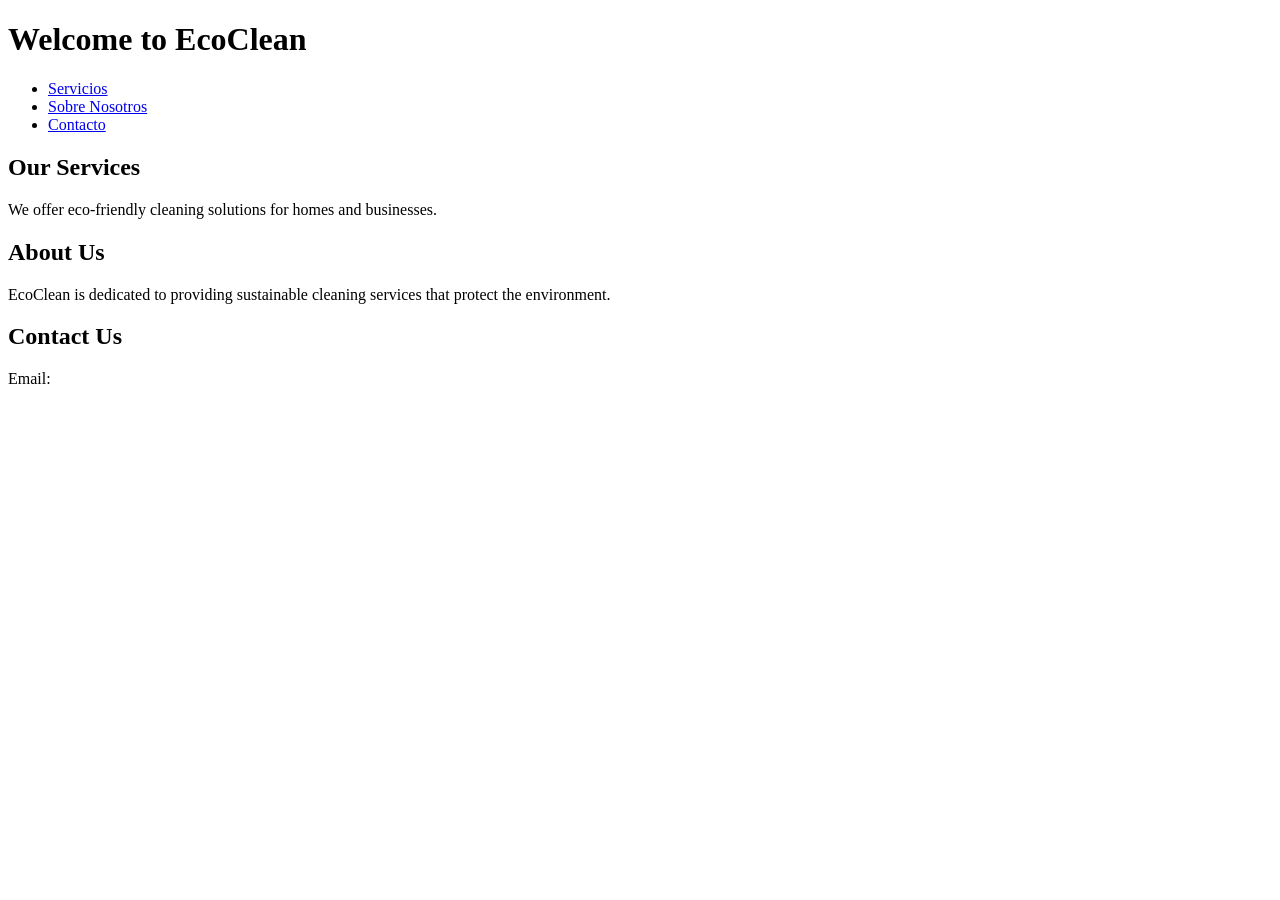
==== index.html @ e9c2642b "Commit inicial con archivos base" ====
<!DOCTYPE html>
<html lang="es">
<head>
    <meta charset="UTF-8">
    <meta name="viewport" content="width=device-width, initial-scale=1.0">
    <title>EcoClean</title>
</head>
<body>

    <header>
        <h1>Welcome to EcoClean</h1>
        <nav>
            <ul>
                <li><a href="#services">Servicios</a></li>
                <li><a href="#about">Sobre Nosotros</a></li>
                <li><a href="#contact">Contacto</a></li>
            </ul>
        </nav>
    </header>

    <section id="services">
        <h2>Our Services</h2>
        <p>We offer eco-friendly cleaning solutions for homes and businesses.</p>
    </section>

    <section id="about">
        <h2>About Us</h2>
        <p>EcoClean is dedicated to providing sustainable cleaning services that protect the environment.</p>
    </section>

    <section id="contact">
        <h2>Contact Us</h2>
        <p>Email:
    
</body>
</html>
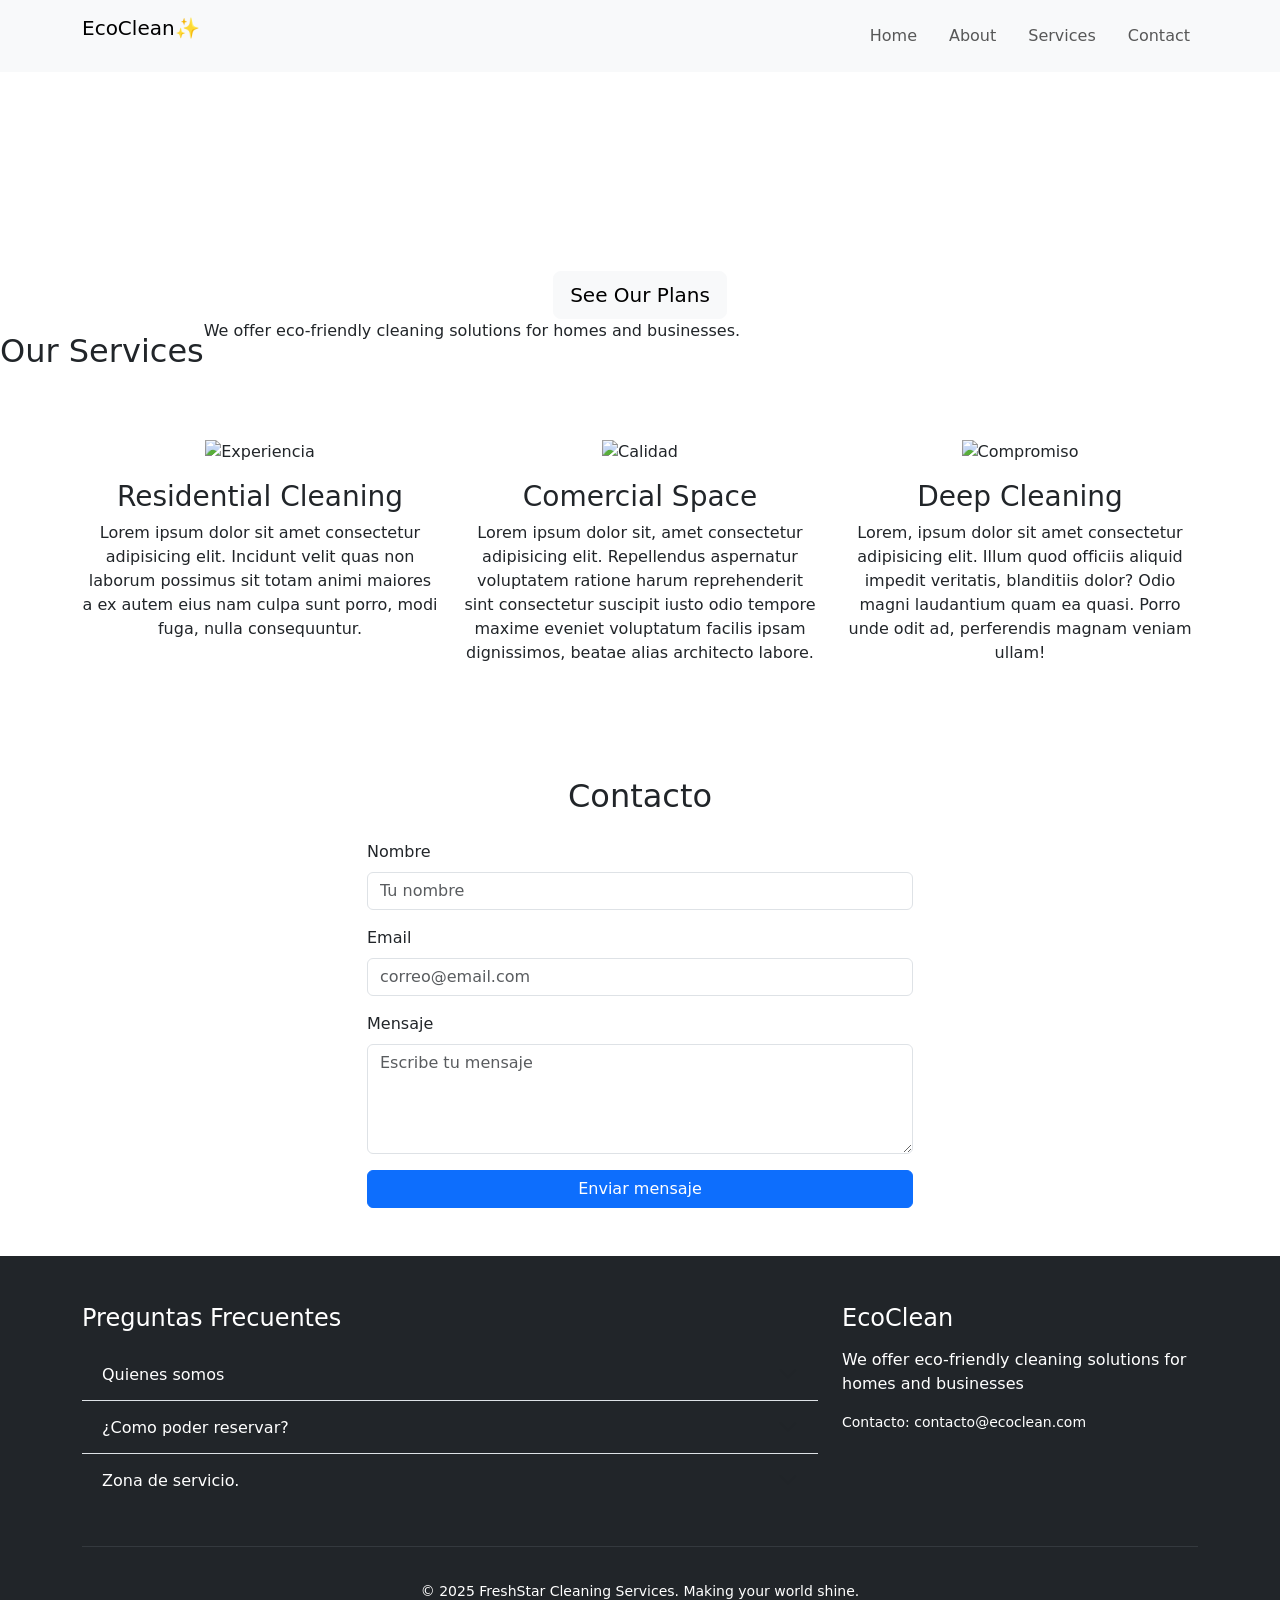
==== commit 9cc78162: "feat: se agregan estructuras finales ocupando Bootstrap5" ====
--- a/index.html
+++ b/index.html
@@ -3,34 +3,223 @@
 <head>
     <meta charset="UTF-8">
     <meta name="viewport" content="width=device-width, initial-scale=1.0">
+    <meta http-equiv="X-UA-Compatible" content="ie=edge">
+
+    <!-- Bootstrap -->
+    <link href="https://cdn.jsdelivr.net/npm/bootstrap@5.3.8/dist/css/bootstrap.min.css" rel="stylesheet">
+
+    <!-- Icons -->
+    <link rel="stylesheet" href="https://cdn.jsdelivr.net/npm/bootstrap-icons@1.11.1/font/bootstrap-icons.css">
+
+    <!-- CSS propio -->
+    <link rel="stylesheet" href="css/style.css">
+
     <title>EcoClean</title>
 </head>
 <body>
 
     <header>
-        <h1>Welcome to EcoClean</h1>
-        <nav>
-            <ul>
-                <li><a href="#services">Servicios</a></li>
-                <li><a href="#about">Sobre Nosotros</a></li>
-                <li><a href="#contact">Contacto</a></li>
-            </ul>
+        <nav class="navbar navbar-expand-lg bg-light">
+            <div class="container">
+
+                <!-- Logo -->
+                <div class="navbar-brand logo">
+                    <p class="logo">EcoClean✨</p>
+                </div>
+
+                <!-- Botón hamburguesa -->
+                <a class="navbar-toggler" type="button"
+                data-bs-toggle="collapse"
+                data-bs-target="#navbarNav">
+                    <span class="navbar-toggler-icon"></span>
+                </a>
+
+                <!-- Menú -->
+                <div class="collapse navbar-collapse" id="navbarNav">
+                    <ul class="navbar-nav ms-auto align-items-lg-center gap-lg-3">
+
+                        <li class="nav-item">
+                            <a class="nav-link" href="index.html">Home</a>
+                        </li>
+
+                        <li class="nav-item">
+                            <a class="nav-link" href="#about">About</a>
+                        </li>
+
+                        <li class="nav-item">
+                            <a class="nav-link" href="#services">Services</a>
+                        </li>
+
+                        <li class="nav-item">
+                            <a class="nav-link" href="#contact">Contact</a>
+                        </li>
+
+                    </ul>
+                </div>
+
+            </div>
         </nav>
+
     </header>
 
-    <section id="services">
-        <h2>Our Services</h2>
-        <p>We offer eco-friendly cleaning solutions for homes and businesses.</p>
-    </section>
-
-    <section id="about">
-        <h2>About Us</h2>
-        <p>EcoClean is dedicated to providing sustainable cleaning services that protect the environment.</p>
-    </section>
-
-    <section id="contact">
-        <h2>Contact Us</h2>
-        <p>Email:
+    <section class="hero d-flex align-items-center">
+        <div class="container">
+            <div class="row justify-content-center">
+                <div class="col-12 col-lg-8 text-white text-center">
+                    <h1 class="display-5 fw-bold">
+                    Experience the Joy of a Spotless Space
+                    </h1>
+                    <p class="lead">
+                    Professional cleaning services tailored to your needs.
+                    Relax and let us handle the dirty work
+                    </p>
+                    <a href="#services" class="btn btn-light btn-lg">
+                    See Our Plans
+                    </a>
+                </div>
+            </div>
+        </div>
+    </section>
+
+    <section id="about" class="about d-flex align-items-center">
+        <h2 class="text-center">Our Services</h2>
+        <p class="text-center mb-5">We offer eco-friendly cleaning solutions for homes and businesses.</p>
+    </section>
+
+    <section id="services" class="icons py-5">
+
+        <div class="container">
+
+            <div class="row g-4">
+
+                <div class="col-12 col-md-4">
+                    <div class="icon-box text-center h-100">
+                    <div class="icon-img mb-3">
+                        <img src="..." alt="Experiencia">
+                    </div>
+                    <h3>Residential Cleaning</h3>
+                    <p>Lorem ipsum dolor sit amet consectetur adipisicing elit. Incidunt velit quas non laborum possimus sit totam animi maiores a ex autem eius nam culpa sunt porro, modi fuga, nulla consequuntur.</p>
+                    </div>
+                </div>
+
+                <div class="col-12 col-md-4">
+                    <div class="icon-box text-center h-100">
+                    <div class="icon-img mb-3">
+                        <img src="..." alt="Calidad">
+                    </div>
+                    <h3>Comercial Space</h3>
+                    <p>Lorem ipsum dolor sit, amet consectetur adipisicing elit. Repellendus aspernatur voluptatem ratione harum reprehenderit sint consectetur suscipit iusto odio tempore maxime eveniet voluptatum facilis ipsam dignissimos, beatae alias architecto labore.</p>
+                    </div>
+                </div>
+
+                <div class="col-12 col-md-4">
+                    <div class="icon-box text-center h-100">
+                    <div class="icon-img mb-3">
+                        <img src="..." alt="Compromiso">
+                    </div>
+                    <h3>Deep Cleaning</h3>
+                    <p>Lorem, ipsum dolor sit amet consectetur adipisicing elit. Illum quod officiis aliquid impedit veritatis, blanditiis dolor? Odio magni laudantium quam ea quasi. Porro unde odit ad, perferendis magnam veniam ullam!</p>
+                    </div>
+                </div>
+
+            </div>
+        </div>
+
+    </section>
+
+
+    <section id="contact" class="contact py-5">
+        <div class="container">
+
+            <h2 class="text-center mb-4">Contacto</h2>
+
+            <div class="row justify-content-center">
+                <div class="col-12 col-md-8 col-lg-6">
+
+                    <form>
+
+                        <div class="mb-3">
+                            <label class="form-label">Nombre</label>
+                            <input type="text" class="form-control" placeholder="Tu nombre">
+                        </div>
+
+                        <div class="mb-3">
+                            <label class="form-label">Email</label>
+                            <input type="email" class="form-control" placeholder="correo@email.com">
+                        </div>
+
+                        <div class="mb-3">
+                            <label class="form-label">Mensaje</label>
+                            <textarea class="form-control" rows="4"
+                            placeholder="Escribe tu mensaje"></textarea>
+                        </div>
+
+                        <div class="d-grid">
+                            <button type="submit" class="btn btn-primary">
+                            Enviar mensaje
+                            </button>
+                        </div>
+
+                    </form>
+
+                </div>
+            </div>
+
+        </div>
+    </section>
+
+    <footer class="footer bg-dark text-white pt-5"> 
+        <div class="container"> 
+            <div class="row"> 
+            <!-- FAQ --> 
+                <div class="col-12 col-lg-8 mb-4"> 
+                    <h4 class="mb-3">Preguntas Frecuentes</h4>
+                    <div class="accordion accordion-flush" id="faqFooter"> 
+                        <div class="accordion-item bg-dark"> 
+                            <h2 class="accordion-header"> 
+                                <button class="accordion-button collapsed bg-dark text-white" type="button" data-bs-toggle="collapse" data-bs-target="#f1"> Quienes somos 
+                                </button> 
+                            </h2> 
+                            <div id="f1" class="accordion-collapse collapse" data-bs-parent="#faqFooter"> 
+                                <div class="accordion-body text-white"> Lorem ipsum dolor sit amet consectetur adipisicing elit. Esse, eligendi nam. Aperiam dignissimos voluptatum, accusamus assumenda iste iure porro soluta libero consequatur aut optio similique, veritatis labore quibusdam ex maxime? </div> 
+                            </div> 
+                        </div> 
+                        <div class="accordion-item bg-dark"> 
+                            <h2 class="accordion-header"> 
+                                <button class="accordion-button collapsed bg-dark text-white" type="button" data-bs-toggle="collapse" data-bs-target="#f2"> ¿Como poder reservar? 
+                                </button> 
+                            </h2> 
+                            <div id="f2" class="accordion-collapse collapse" data-bs-parent="#faqFooter"> 
+                                <div class="accordion-body text-white">Lorem ipsum dolor sit amet, consectetur adipisicing elit. Id dolorum minus quidem itaque necessitatibus error rem atque, sequi neque, dolorem ex numquam non optio fugit eligendi! Incidunt quisquam voluptatem neque.</div> 
+                            </div> 
+                        </div> 
+                        <div class="accordion-item bg-dark"> 
+                            <h2 class="accordion-header"> 
+                                <button class="accordion-button collapsed bg-dark text-white" type="button" data-bs-toggle="collapse" data-bs-target="#f3"> Zona de servicio. 
+                                </button> 
+                            </h2> 
+                            <div id="f3" class="accordion-collapse collapse" data-bs-parent="#faqFooter"> 
+                                <div class="accordion-body text-white"> Lorem ipsum dolor sit amet consectetur adipisicing elit. Fuga aliquam voluptate quod tempora. Suscipit culpa amet sint tenetur repellendus voluptates cupiditate, obcaecati beatae laborum ut animi eos, mollitia labore porro.</div> 
+                            </div> 
+                        </div> 
+                    </div> 
+                </div> 
+                <!-- Info extra --> 
+                <div class="col-12 col-lg-4"> 
+                    <h4 class="mb-3">EcoClean</h4> 
+                    <p>We offer eco-friendly cleaning solutions for homes and businesses</p> 
+                    <p class="small">Contacto: contacto@ecoclean.com</p> 
+                </div> 
+            </div> <hr class="border-secondary"> 
+            <div class="text-center py-3"> 
+                <small>© 2025 FreshStar Cleaning Services. Making your world shine.</small> 
+            </div> 
+        </div> 
+    </footer>
+
+    <script src="https://cdn.jsdelivr.net/npm/bootstrap@5.3.8/dist/js/bootstrap.bundle.min.js"></script>
+
+    <script src="js/app.js"></script>
     
 </body>
 </html>
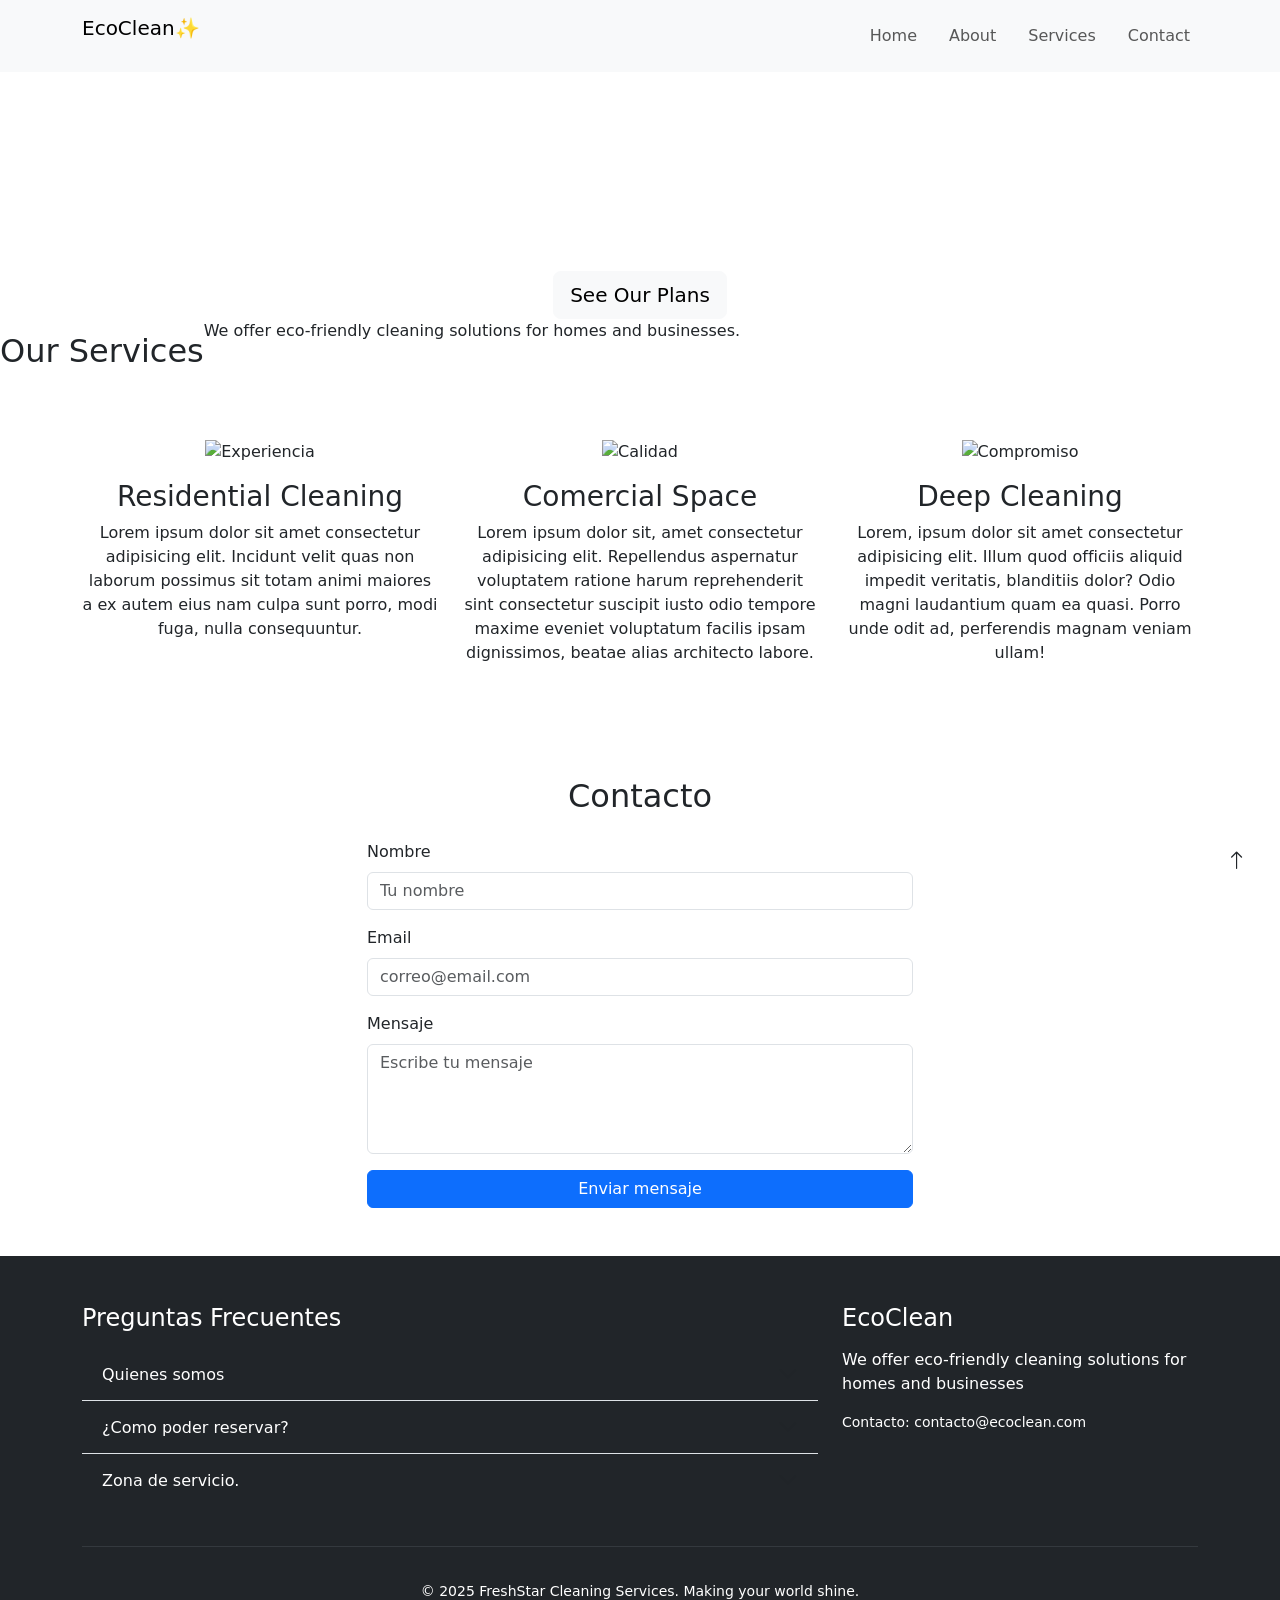
==== commit 764e2d7c: "Se agrega botón para volver arriba al hacer scroll" ====
--- a/index.html
+++ b/index.html
@@ -217,6 +217,11 @@
         </div> 
     </footer>
 
+    <!-- Botón para volver arriba -->
+    <button type="button" class="btn btn-green btn-lg position-fixed bottom-0 end-0 m-3" id="btnTop" title="Volver arriba">
+        <i class="bi bi-arrow-up"></i>
+    </button>
+
     <script src="https://cdn.jsdelivr.net/npm/bootstrap@5.3.8/dist/js/bootstrap.bundle.min.js"></script>
 
     <script src="js/app.js"></script>
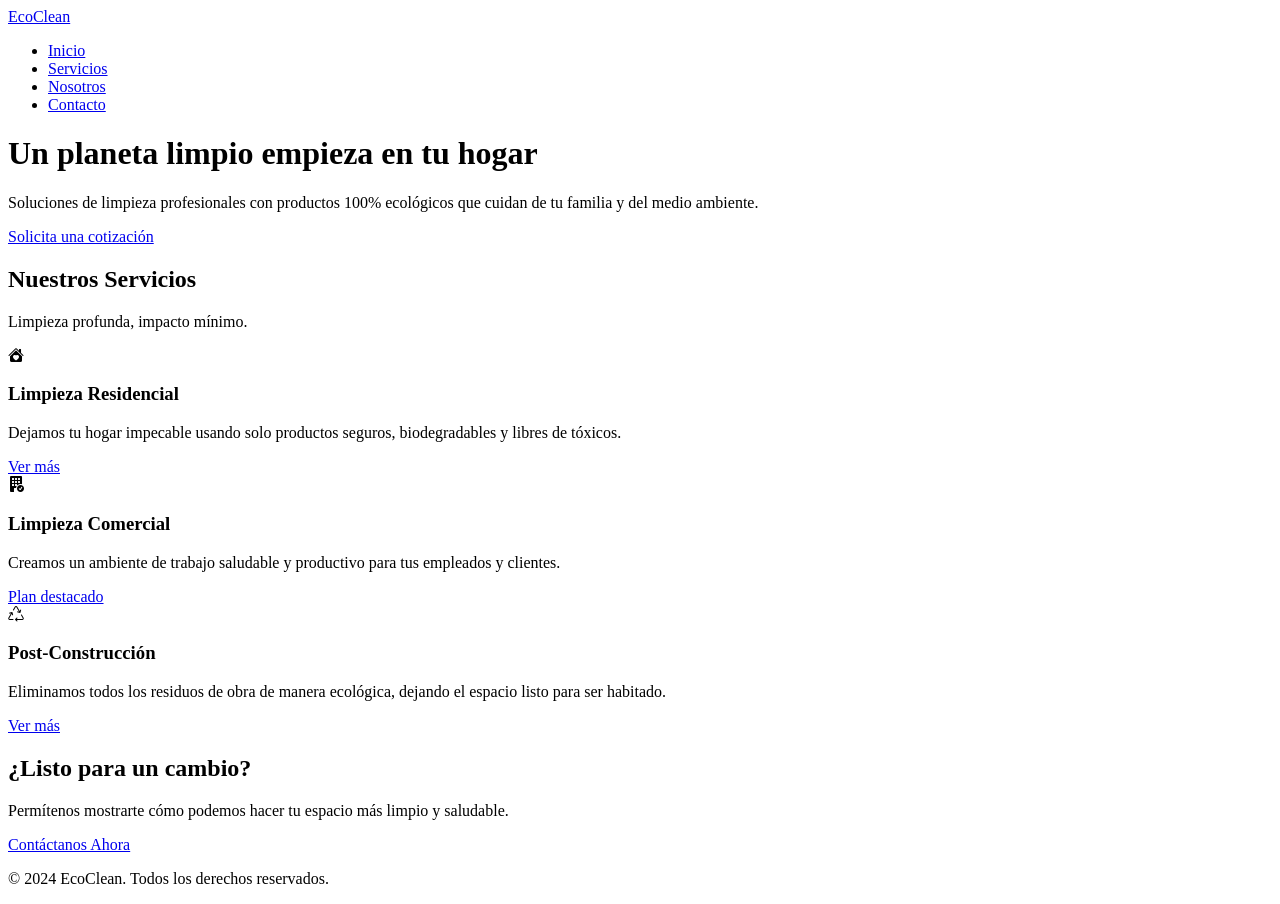
==== commit 83465512: "Update index.html" ====
--- a/index.html
+++ b/index.html
@@ -3,228 +3,87 @@
 <head>
     <meta charset="UTF-8">
     <meta name="viewport" content="width=device-width, initial-scale=1.0">
-    <meta http-equiv="X-UA-Compatible" content="ie=edge">
-
-    <!-- Bootstrap -->
-    <link href="https://cdn.jsdelivr.net/npm/bootstrap@5.3.8/dist/css/bootstrap.min.css" rel="stylesheet">
-
-    <!-- Icons -->
-    <link rel="stylesheet" href="https://cdn.jsdelivr.net/npm/bootstrap-icons@1.11.1/font/bootstrap-icons.css">
-
-    <!-- CSS propio -->
-    <link rel="stylesheet" href="css/style.css">
-
-    <title>EcoClean</title>
+    <title>EcoClean - Limpieza Ecológica Profesional</title>
+    <!-- Enlazamos al nuevo archivo de estilos y a la fuente Poppins -->
+    <link rel="stylesheet" href="https://cdn.jsdelivr.net/npm/bootstrap-icons@1.11.3/font/bootstrap-icons.min.css">
+    <link rel="preconnect" href="https://fonts.googleapis.com">
+    <link rel="preconnect" href="https://fonts.gstatic.com" crossorigin>
+    <link href="https://fonts.googleapis.com/css2?family=Poppins:wght@400;500;700&display=swap" rel="stylesheet">
+    <link rel="stylesheet" href="CSS/styles.css">
 </head>
 <body>
 
-    <header>
-        <nav class="navbar navbar-expand-lg bg-light">
-            <div class="container">
+    <!-- Header con el nuevo estilo -->
+    <nav class="navbar navbar-expand-lg fixed-top nav-custom">
+        <div class="container">
+            <a class="navbar-brand nav-custom__logo" href="index.html">EcoClean</a>
+            <div class="collapse navbar-collapse" id="navbarNav">
+                <ul class="navbar-nav ms-auto nav-custom__list">
+                    <li class="nav-item"><a class="nav-link active" href="index.html">Inicio</a></li>
+                    <li class="nav-item"><a class="nav-link" href="#services">Servicios</a></li>
+                    <li class="nav-item"><a class="nav-link" href="nosotros.html">Nosotros</a></li>
+                    <li class="nav-item"><a class="nav-link" href="contacto.html">Contacto</a></li>
+                </ul>
+            </div>
+        </div>
+    </nav>
 
-                <!-- Logo -->
-                <div class="navbar-brand logo">
-                    <p class="logo">EcoClean✨</p>
-                </div>
-
-                <!-- Botón hamburguesa -->
-                <a class="navbar-toggler" type="button"
-                data-bs-toggle="collapse"
-                data-bs-target="#navbarNav">
-                    <span class="navbar-toggler-icon"></span>
-                </a>
-
-                <!-- Menú -->
-                <div class="collapse navbar-collapse" id="navbarNav">
-                    <ul class="navbar-nav ms-auto align-items-lg-center gap-lg-3">
-
-                        <li class="nav-item">
-                            <a class="nav-link" href="index.html">Home</a>
-                        </li>
-
-                        <li class="nav-item">
-                            <a class="nav-link" href="#about">About</a>
-                        </li>
-
-                        <li class="nav-item">
-                            <a class="nav-link" href="#services">Services</a>
-                        </li>
-
-                        <li class="nav-item">
-                            <a class="nav-link" href="#contact">Contact</a>
-                        </li>
-
-                    </ul>
-                </div>
-
-            </div>
-        </nav>
-
+    <!-- Nueva sección Hero -->
+    <header class="hero-section text-center">
+        <div class="container">
+            <h1 class="hero-section__title">Un planeta limpio empieza en tu hogar</h1>
+            <p class="hero-section__subtitle">Soluciones de limpieza profesionales con productos 100% ecológicos que cuidan de tu familia y del medio ambiente.</p>
+            <a href="contacto.html" class="btn hero-section__cta">Solicita una cotización</a>
+        </div>
     </header>
 
-    <section class="hero d-flex align-items-center">
+    <!-- Sección de Servicios con tarjetas -->
+    <section id="services" class="services-area">
         <div class="container">
-            <div class="row justify-content-center">
-                <div class="col-12 col-lg-8 text-white text-center">
-                    <h1 class="display-5 fw-bold">
-                    Experience the Joy of a Spotless Space
-                    </h1>
-                    <p class="lead">
-                    Professional cleaning services tailored to your needs.
-                    Relax and let us handle the dirty work
-                    </p>
-                    <a href="#services" class="btn btn-light btn-lg">
-                    See Our Plans
-                    </a>
+            <div class="text-center mb-5">
+                <h2 class="section-header">Nuestros Servicios</h2>
+                <p class="section-header__sub">Limpieza profunda, impacto mínimo.</p>
+            </div>
+            <div class="row g-4">
+                <div class="col-lg-4 col-md-6">
+                    <div class="service-card">
+                        <i class="bi bi-house-heart-fill service-card__icon" style="color: var(--color-primary);"></i>
+                        <h3 class="service-card__title">Limpieza Residencial</h3>
+                        <p class="service-card__desc">Dejamos tu hogar impecable usando solo productos seguros, biodegradables y libres de tóxicos.</p>
+                        <a href="#" class="service-card__btn">Ver más</a>
+                    </div>
+                </div>
+                <div class="col-lg-4 col-md-6">
+                    <div class="service-card service-card--featured">
+                        <i class="bi bi-building-fill-check service-card__icon"></i>
+                        <h3 class="service-card__title">Limpieza Comercial</h3>
+                        <p class="service-card__desc">Creamos un ambiente de trabajo saludable y productivo para tus empleados y clientes.</p>
+                        <a href="#" class="service-card__btn service-card__btn--light">Plan destacado</a>
+                    </div>
+                </div>
+                <div class="col-lg-4 col-md-6">
+                    <div class="service-card">
+                        <i class="bi bi-recycle service-card__icon" style="color: var(--color-accent);"></i>
+                        <h3 class="service-card__title">Post-Construcción</h3>
+                        <p class="service-card__desc">Eliminamos todos los residuos de obra de manera ecológica, dejando el espacio listo para ser habitado.</p>
+                        <a href="#" class="service-card__btn">Ver más</a>
+                    </div>
                 </div>
             </div>
         </div>
     </section>
 
-    <section id="about" class="about d-flex align-items-center">
-        <h2 class="text-center">Our Services</h2>
-        <p class="text-center mb-5">We offer eco-friendly cleaning solutions for homes and businesses.</p>
-    </section>
-
-    <section id="services" class="icons py-5">
-
+    <!-- Nueva sección de Llamada a la Acción (CTA) -->
+    <section class="cta-section text-center">
         <div class="container">
-
-            <div class="row g-4">
-
-                <div class="col-12 col-md-4">
-                    <div class="icon-box text-center h-100">
-                    <div class="icon-img mb-3">
-                        <img src="..." alt="Experiencia">
-                    </div>
-                    <h3>Residential Cleaning</h3>
-                    <p>Lorem ipsum dolor sit amet consectetur adipisicing elit. Incidunt velit quas non laborum possimus sit totam animi maiores a ex autem eius nam culpa sunt porro, modi fuga, nulla consequuntur.</p>
-                    </div>
-                </div>
-
-                <div class="col-12 col-md-4">
-                    <div class="icon-box text-center h-100">
-                    <div class="icon-img mb-3">
-                        <img src="..." alt="Calidad">
-                    </div>
-                    <h3>Comercial Space</h3>
-                    <p>Lorem ipsum dolor sit, amet consectetur adipisicing elit. Repellendus aspernatur voluptatem ratione harum reprehenderit sint consectetur suscipit iusto odio tempore maxime eveniet voluptatum facilis ipsam dignissimos, beatae alias architecto labore.</p>
-                    </div>
-                </div>
-
-                <div class="col-12 col-md-4">
-                    <div class="icon-box text-center h-100">
-                    <div class="icon-img mb-3">
-                        <img src="..." alt="Compromiso">
-                    </div>
-                    <h3>Deep Cleaning</h3>
-                    <p>Lorem, ipsum dolor sit amet consectetur adipisicing elit. Illum quod officiis aliquid impedit veritatis, blanditiis dolor? Odio magni laudantium quam ea quasi. Porro unde odit ad, perferendis magnam veniam ullam!</p>
-                    </div>
-                </div>
-
-            </div>
-        </div>
-
-    </section>
-
-
-    <section id="contact" class="contact py-5">
-        <div class="container">
-
-            <h2 class="text-center mb-4">Contacto</h2>
-
-            <div class="row justify-content-center">
-                <div class="col-12 col-md-8 col-lg-6">
-
-                    <form>
-
-                        <div class="mb-3">
-                            <label class="form-label">Nombre</label>
-                            <input type="text" class="form-control" placeholder="Tu nombre">
-                        </div>
-
-                        <div class="mb-3">
-                            <label class="form-label">Email</label>
-                            <input type="email" class="form-control" placeholder="correo@email.com">
-                        </div>
-
-                        <div class="mb-3">
-                            <label class="form-label">Mensaje</label>
-                            <textarea class="form-control" rows="4"
-                            placeholder="Escribe tu mensaje"></textarea>
-                        </div>
-
-                        <div class="d-grid">
-                            <button type="submit" class="btn btn-primary">
-                            Enviar mensaje
-                            </button>
-                        </div>
-
-                    </form>
-
-                </div>
-            </div>
-
+            <h2 class="cta-section__title">¿Listo para un cambio?</h2>
+            <p class="cta-section__subtitle">Permítenos mostrarte cómo podemos hacer tu espacio más limpio y saludable.</p>
+            <a href="contacto.html" class="btn hero-section__cta">Contáctanos Ahora</a>
         </div>
     </section>
 
-    <footer class="footer bg-dark text-white pt-5"> 
-        <div class="container"> 
-            <div class="row"> 
-            <!-- FAQ --> 
-                <div class="col-12 col-lg-8 mb-4"> 
-                    <h4 class="mb-3">Preguntas Frecuentes</h4>
-                    <div class="accordion accordion-flush" id="faqFooter"> 
-                        <div class="accordion-item bg-dark"> 
-                            <h2 class="accordion-header"> 
-                                <button class="accordion-button collapsed bg-dark text-white" type="button" data-bs-toggle="collapse" data-bs-target="#f1"> Quienes somos 
-                                </button> 
-                            </h2> 
-                            <div id="f1" class="accordion-collapse collapse" data-bs-parent="#faqFooter"> 
-                                <div class="accordion-body text-white"> Lorem ipsum dolor sit amet consectetur adipisicing elit. Esse, eligendi nam. Aperiam dignissimos voluptatum, accusamus assumenda iste iure porro soluta libero consequatur aut optio similique, veritatis labore quibusdam ex maxime? </div> 
-                            </div> 
-                        </div> 
-                        <div class="accordion-item bg-dark"> 
-                            <h2 class="accordion-header"> 
-                                <button class="accordion-button collapsed bg-dark text-white" type="button" data-bs-toggle="collapse" data-bs-target="#f2"> ¿Como poder reservar? 
-                                </button> 
-                            </h2> 
-                            <div id="f2" class="accordion-collapse collapse" data-bs-parent="#faqFooter"> 
-                                <div class="accordion-body text-white">Lorem ipsum dolor sit amet, consectetur adipisicing elit. Id dolorum minus quidem itaque necessitatibus error rem atque, sequi neque, dolorem ex numquam non optio fugit eligendi! Incidunt quisquam voluptatem neque.</div> 
-                            </div> 
-                        </div> 
-                        <div class="accordion-item bg-dark"> 
-                            <h2 class="accordion-header"> 
-                                <button class="accordion-button collapsed bg-dark text-white" type="button" data-bs-toggle="collapse" data-bs-target="#f3"> Zona de servicio. 
-                                </button> 
-                            </h2> 
-                            <div id="f3" class="accordion-collapse collapse" data-bs-parent="#faqFooter"> 
-                                <div class="accordion-body text-white"> Lorem ipsum dolor sit amet consectetur adipisicing elit. Fuga aliquam voluptate quod tempora. Suscipit culpa amet sint tenetur repellendus voluptates cupiditate, obcaecati beatae laborum ut animi eos, mollitia labore porro.</div> 
-                            </div> 
-                        </div> 
-                    </div> 
-                </div> 
-                <!-- Info extra --> 
-                <div class="col-12 col-lg-4"> 
-                    <h4 class="mb-3">EcoClean</h4> 
-                    <p>We offer eco-friendly cleaning solutions for homes and businesses</p> 
-                    <p class="small">Contacto: contacto@ecoclean.com</p> 
-                </div> 
-            </div> <hr class="border-secondary"> 
-            <div class="text-center py-3"> 
-                <small>© 2025 FreshStar Cleaning Services. Making your world shine.</small> 
-            </div> 
-        </div> 
-    </footer>
-
-    <!-- Botón para volver arriba -->
-    <button type="button" class="btn btn-green btn-lg position-fixed bottom-0 end-0 m-3" id="btnTop" title="Volver arriba">
-        <i class="bi bi-arrow-up"></i>
-    </button>
-
-    <script src="https://cdn.jsdelivr.net/npm/bootstrap@5.3.8/dist/js/bootstrap.bundle.min.js"></script>
-
-    <script src="js/app.js"></script>
-    
+    <footer class="site-footer text-center">
+        <p class="site-footer__text">&copy; 2024 EcoClean. Todos los derechos reservados.</p>
+    </footer>    
 </body>
-</html>+</html>
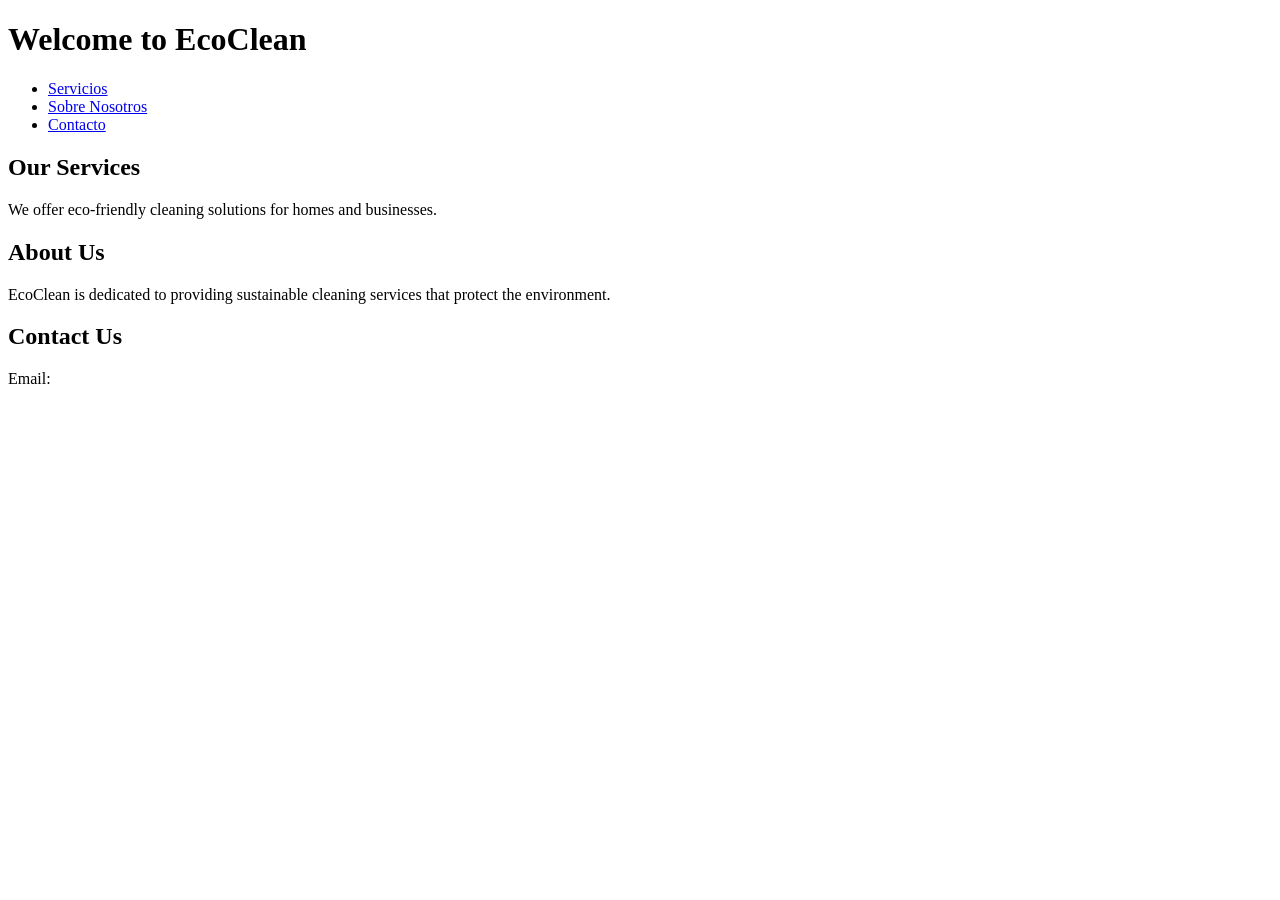
==== commit de47bee5: "Update index.html" ====
--- a/index.html
+++ b/index.html
@@ -3,87 +3,34 @@
 <head>
     <meta charset="UTF-8">
     <meta name="viewport" content="width=device-width, initial-scale=1.0">
-    <title>EcoClean - Limpieza Ecológica Profesional</title>
-    <!-- Enlazamos al nuevo archivo de estilos y a la fuente Poppins -->
-    <link rel="stylesheet" href="https://cdn.jsdelivr.net/npm/bootstrap-icons@1.11.3/font/bootstrap-icons.min.css">
-    <link rel="preconnect" href="https://fonts.googleapis.com">
-    <link rel="preconnect" href="https://fonts.gstatic.com" crossorigin>
-    <link href="https://fonts.googleapis.com/css2?family=Poppins:wght@400;500;700&display=swap" rel="stylesheet">
-    <link rel="stylesheet" href="CSS/styles.css">
+    <title>EcoClean</title>
 </head>
 <body>
 
-    <!-- Header con el nuevo estilo -->
-    <nav class="navbar navbar-expand-lg fixed-top nav-custom">
-        <div class="container">
-            <a class="navbar-brand nav-custom__logo" href="index.html">EcoClean</a>
-            <div class="collapse navbar-collapse" id="navbarNav">
-                <ul class="navbar-nav ms-auto nav-custom__list">
-                    <li class="nav-item"><a class="nav-link active" href="index.html">Inicio</a></li>
-                    <li class="nav-item"><a class="nav-link" href="#services">Servicios</a></li>
-                    <li class="nav-item"><a class="nav-link" href="nosotros.html">Nosotros</a></li>
-                    <li class="nav-item"><a class="nav-link" href="contacto.html">Contacto</a></li>
-                </ul>
-            </div>
-        </div>
-    </nav>
-
-    <!-- Nueva sección Hero -->
-    <header class="hero-section text-center">
-        <div class="container">
-            <h1 class="hero-section__title">Un planeta limpio empieza en tu hogar</h1>
-            <p class="hero-section__subtitle">Soluciones de limpieza profesionales con productos 100% ecológicos que cuidan de tu familia y del medio ambiente.</p>
-            <a href="contacto.html" class="btn hero-section__cta">Solicita una cotización</a>
-        </div>
+    <header>
+        <h1>Welcome to EcoClean</h1>
+        <nav>
+            <ul>
+                <li><a href="#services">Servicios</a></li>
+                <li><a href="#about">Sobre Nosotros</a></li>
+                <li><a href="#contact">Contacto</a></li>
+            </ul>
+        </nav>
     </header>
 
-    <!-- Sección de Servicios con tarjetas -->
-    <section id="services" class="services-area">
-        <div class="container">
-            <div class="text-center mb-5">
-                <h2 class="section-header">Nuestros Servicios</h2>
-                <p class="section-header__sub">Limpieza profunda, impacto mínimo.</p>
-            </div>
-            <div class="row g-4">
-                <div class="col-lg-4 col-md-6">
-                    <div class="service-card">
-                        <i class="bi bi-house-heart-fill service-card__icon" style="color: var(--color-primary);"></i>
-                        <h3 class="service-card__title">Limpieza Residencial</h3>
-                        <p class="service-card__desc">Dejamos tu hogar impecable usando solo productos seguros, biodegradables y libres de tóxicos.</p>
-                        <a href="#" class="service-card__btn">Ver más</a>
-                    </div>
-                </div>
-                <div class="col-lg-4 col-md-6">
-                    <div class="service-card service-card--featured">
-                        <i class="bi bi-building-fill-check service-card__icon"></i>
-                        <h3 class="service-card__title">Limpieza Comercial</h3>
-                        <p class="service-card__desc">Creamos un ambiente de trabajo saludable y productivo para tus empleados y clientes.</p>
-                        <a href="#" class="service-card__btn service-card__btn--light">Plan destacado</a>
-                    </div>
-                </div>
-                <div class="col-lg-4 col-md-6">
-                    <div class="service-card">
-                        <i class="bi bi-recycle service-card__icon" style="color: var(--color-accent);"></i>
-                        <h3 class="service-card__title">Post-Construcción</h3>
-                        <p class="service-card__desc">Eliminamos todos los residuos de obra de manera ecológica, dejando el espacio listo para ser habitado.</p>
-                        <a href="#" class="service-card__btn">Ver más</a>
-                    </div>
-                </div>
-            </div>
-        </div>
+    <section id="services">
+        <h2>Our Services</h2>
+        <p>We offer eco-friendly cleaning solutions for homes and businesses.</p>
     </section>
 
-    <!-- Nueva sección de Llamada a la Acción (CTA) -->
-    <section class="cta-section text-center">
-        <div class="container">
-            <h2 class="cta-section__title">¿Listo para un cambio?</h2>
-            <p class="cta-section__subtitle">Permítenos mostrarte cómo podemos hacer tu espacio más limpio y saludable.</p>
-            <a href="contacto.html" class="btn hero-section__cta">Contáctanos Ahora</a>
-        </div>
+    <section id="about">
+        <h2>About Us</h2>
+        <p>EcoClean is dedicated to providing sustainable cleaning services that protect the environment.</p>
     </section>
 
-    <footer class="site-footer text-center">
-        <p class="site-footer__text">&copy; 2024 EcoClean. Todos los derechos reservados.</p>
-    </footer>    
+    <section id="contact">
+        <h2>Contact Us</h2>
+        <p>Email:
+    
 </body>
 </html>
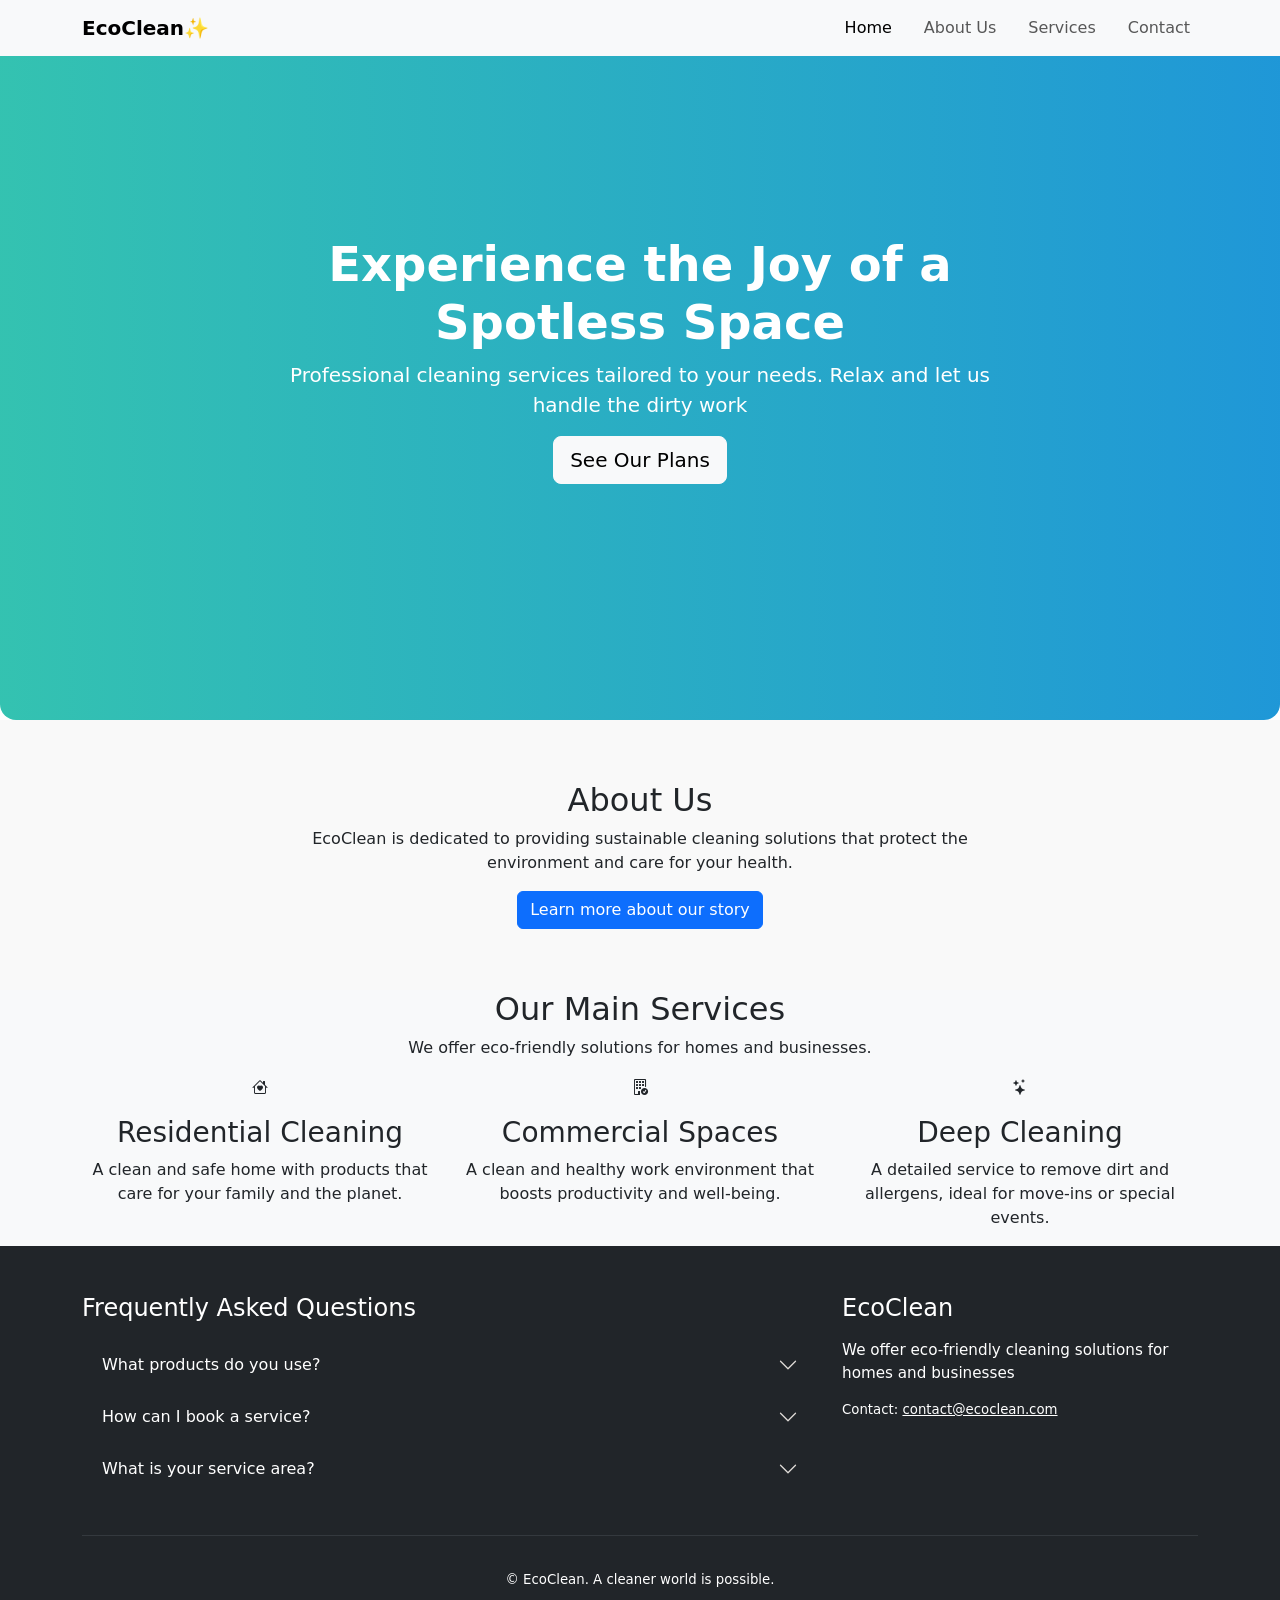
==== commit 8100f185: "Add files Added index, nosotros, contacto, servicios, css and js" ====
--- a/index.html
+++ b/index.html
@@ -1,36 +1,154 @@
-<!DOCTYPE html>
-<html lang="es">
-<head>
-    <meta charset="UTF-8">
-    <meta name="viewport" content="width=device-width, initial-scale=1.0">
-    <title>EcoClean</title>
-</head>
-<body>
-
-    <header>
-        <h1>Welcome to EcoClean</h1>
-        <nav>
-            <ul>
-                <li><a href="#services">Servicios</a></li>
-                <li><a href="#about">Sobre Nosotros</a></li>
-                <li><a href="#contact">Contacto</a></li>
-            </ul>
-        </nav>
-    </header>
-
-    <section id="services">
-        <h2>Our Services</h2>
-        <p>We offer eco-friendly cleaning solutions for homes and businesses.</p>
-    </section>
-
-    <section id="about">
-        <h2>About Us</h2>
-        <p>EcoClean is dedicated to providing sustainable cleaning services that protect the environment.</p>
-    </section>
-
-    <section id="contact">
-        <h2>Contact Us</h2>
-        <p>Email:
-    
-</body>
-</html>
+<!DOCTYPE html>
+<html lang="en">
+<head>
+    <meta charset="UTF-8">
+    <meta name="viewport" content="width=device-width, initial-scale=1.0">
+    <meta http-equiv="X-UA-Compatible" content="ie=edge">
+
+    <!-- Fuentes y Bootstrap -->
+    <link rel="preconnect" href="https://fonts.googleapis.com">
+    <link rel="preconnect" href="https://fonts.gstatic.com" crossorigin>
+    <link href="https://fonts.googleapis.com/css2?family=Poppins:wght@400;700&display=swap" rel="stylesheet">
+    <link href="https://cdn.jsdelivr.net/npm/bootstrap@5.3.3/dist/css/bootstrap.min.css" rel="stylesheet">
+    <link rel="stylesheet" href="https://cdn.jsdelivr.net/npm/bootstrap-icons@1.11.3/font/bootstrap-icons.min.css">
+
+    <!-- CSS propio -->
+    <link rel="stylesheet" href="css/style.css">
+
+    <title>EcoClean - Professional Cleaning Solutions</title>
+</head>
+<body>
+
+    <header>
+        <nav class="navbar navbar-expand-lg bg-light fixed-top">
+            <div class="container">
+                <a class="navbar-brand logo" href="index.html">EcoClean✨</a>
+                <button class="navbar-toggler" type="button" data-bs-toggle="collapse" data-bs-target="#navbarNav">
+                    <span class="navbar-toggler-icon"></span>
+                </button>
+                <div class="collapse navbar-collapse" id="navbarNav">
+                    <ul class="navbar-nav ms-auto align-items-lg-center gap-lg-3">
+                        <li class="nav-item"><a class="nav-link active" href="index.html">Home</a></li>
+                        <li class="nav-item"><a class="nav-link" href="nosotros.html">About Us</a></li>
+                        <li class="nav-item"><a class="nav-link" href="servicios.html">Services</a></li>
+                        <li class="nav-item"><a class="nav-link" href="contacto.html">Contact</a></li>
+                    </ul>
+                </div>
+            </div>
+        </nav>
+    </header>
+
+    <section class="hero d-flex align-items-center">
+        <div class="container">
+            <div class="row justify-content-center">
+                <div class="col-12 col-lg-8 text-white text-center">
+                    <h1 class="display-5 fw-bold">Experience the Joy of a Spotless Space</h1>
+                    <p class="lead">
+                    Professional cleaning services tailored to your needs.
+                    Relax and let us handle the dirty work
+                    </p>
+                    <a href="servicios.html" class="btn btn-light btn-lg">
+                    See Our Plans
+                    </a>
+                </div>
+            </div>
+        </div>
+    </section>
+
+    <section id="about" class="page-section">
+        <div class="container text-center">
+            <h2 class="section-title">About Us</h2>
+            <p class="section-subtitle col-md-8 mx-auto">EcoClean is dedicated to providing sustainable cleaning solutions that protect the environment and care for your health.</p>
+            <a href="nosotros.html" class="btn btn-primary">Learn more about our story</a>
+        </div>
+    </section>
+
+    <section id="services" class="page-section bg-light">
+        <div class="container">
+            <div class="text-center">
+                <h2 class="section-title">Our Main Services</h2>
+                <p class="section-subtitle">We offer eco-friendly solutions for homes and businesses.</p>
+            </div>
+            <div class="row g-4">
+                <div class="col-12 col-md-4">
+                    <div class="service-card text-center h-100">
+                        <div class="icon-img mb-3"><i class="bi bi-house-heart"></i></div>
+                        <h3>Residential Cleaning</h3>
+                        <p>A clean and safe home with products that care for your family and the planet.</p>
+                    </div>
+                </div>
+                <div class="col-12 col-md-4">
+                    <div class="service-card text-center h-100">
+                        <div class="icon-img mb-3"><i class="bi bi-building-check"></i></div>
+                        <h3>Commercial Spaces</h3>
+                        <p>A clean and healthy work environment that boosts productivity and well-being.</p>
+                    </div>
+                </div>
+                <div class="col-12 col-md-4">
+                    <div class="service-card text-center h-100">
+                        <div class="icon-img mb-3"><i class="bi bi-stars"></i></div>
+                        <h3>Deep Cleaning</h3>
+                        <p>A detailed service to remove dirt and allergens, ideal for move-ins or special events.</p>
+                    </div>
+                </div>
+            </div>
+        </div>
+    </section>
+
+    <footer class="footer bg-dark text-white pt-5"> 
+        <div class="container"> 
+            <div class="row"> 
+                <div class="col-12 col-lg-8 mb-4"> 
+                    <h4 class="mb-3">Frequently Asked Questions</h4>
+                    <div class="accordion accordion-flush" id="faqFooter"> 
+                        <div class="accordion-item bg-dark"> 
+                            <h2 class="accordion-header"> 
+                                <button class="accordion-button collapsed bg-dark text-white" type="button" data-bs-toggle="collapse" data-bs-target="#f1"> What products do you use?
+                                </button> 
+                            </h2> 
+                            <div id="f1" class="accordion-collapse collapse" data-bs-parent="#faqFooter"> 
+                                <div class="accordion-body text-white"> We exclusively use certified eco-friendly, biodegradable, and non-toxic cleaning products to ensure the safety of your family and pets. </div> 
+                            </div> 
+                        </div> 
+                        <div class="accordion-item bg-dark"> 
+                            <h2 class="accordion-header"> 
+                                <button class="accordion-button collapsed bg-dark text-white" type="button" data-bs-toggle="collapse" data-bs-target="#f2"> How can I book a service?
+                                </button> 
+                            </h2> 
+                            <div id="f2" class="accordion-collapse collapse" data-bs-parent="#faqFooter"> 
+                                <div class="accordion-body text-white">You can easily book through our contact page. Just fill out the form, and we will get in touch with you to coordinate the details.</div> 
+                            </div> 
+                        </div> 
+                        <div class="accordion-item bg-dark"> 
+                            <h2 class="accordion-header"> 
+                                <button class="accordion-button collapsed bg-dark text-white" type="button" data-bs-toggle="collapse" data-bs-target="#f3"> What is your service area?
+                                </button> 
+                            </h2> 
+                            <div id="f3" class="accordion-collapse collapse" data-bs-parent="#faqFooter"> 
+                                <div class="accordion-body text-white"> We currently offer services throughout the entire Metropolitan Region. If you are outside this area, please contact us to evaluate the possibility of serving you.</div> 
+                            </div> 
+                        </div> 
+                    </div> 
+                </div> 
+                <div class="col-12 col-lg-4"> 
+                    <h4 class="mb-3">EcoClean</h4> 
+                    <p>We offer eco-friendly cleaning solutions for homes and businesses</p> 
+                    <p class="small">Contact: <a href="mailto:contact@ecoclean.com" class="text-white">contact@ecoclean.com</a></p> 
+                </div> 
+            </div> <hr class="border-secondary"> 
+            <div class="text-center py-3"> 
+                <small>&copy; <span id="current-year"></span> EcoClean. A cleaner world is possible.</small> 
+            </div> 
+        </div> 
+    </footer>
+
+    <script src="https://cdn.jsdelivr.net/npm/bootstrap@5.3.3/dist/js/bootstrap.bundle.min.js"></script>
+
+    <!-- Botón para volver arriba -->
+    <button type="button" class="btn btn-green btn-lg position-fixed bottom-0 end-0 m-3" id="btnTop" title="Back to top">
+        <i class="bi bi-arrow-up"></i>
+    </button>
+
+    <script src="js/app.js"></script>
+</body>
+</html>
--- a/css/style.css
+++ b/css/style.css
@@ -0,0 +1,88 @@
+/* RESET BÁSICO */
+* {
+    margin: 0;
+    padding: 0;
+    box-sizing: border-box;
+    text-decoration: none;
+    list-style: none;
+}
+
+.logo {
+  font-weight: bold;
+}
+
+.hero {
+  min-height: 80vh;
+  background: linear-gradient(
+  to right,
+  rgba(1, 179, 157, 0.8),
+  rgba(7, 140, 211, 0.9));
+  background-repeat: no-repeat;
+  position: relative;
+  border-radius: 1em;
+}
+
+#about {
+  min-height: 30vh;
+  background-color: #f9f9f9;
+  display: flex;
+  flex-direction: column;
+  justify-content: center;
+  align-items: center;
+  text-align: center;
+}
+
+
+.icon-box {
+  background: #f9f9f9;
+  padding: 30px 20px;
+  border-radius: 16px;
+}
+
+.icon-box:hover {
+  transform: translateY(-8px);
+}
+
+.icon-img img {
+  width: 60px;
+  height: 60px;
+}
+
+.icon-box h3 {
+  font-size: 1.3rem;
+  margin-bottom: 10px;  
+  color: #555;
+}
+
+.icon-box p {
+  font-size: 0.95rem;
+  color: #555;
+}
+
+.btn-green {
+  background-color: rgba(1, 179, 157, 0.8);
+  color: #fff;
+  border-radius: 10px;
+  padding: 10px 20px;
+}
+
+.btn-green:hover {
+  background-color: rgba(1, 87, 77, 0.8);
+  color: #fff;
+}
+
+.footer {
+  font-size: 0.95rem;
+}
+
+.footer .accordion-button::after {
+  filter: invert(1); 
+}
+
+.footer .accordion-button:focus {
+  box-shadow: none;
+}
+
+.footer .accordion-item {
+  border: none;
+}
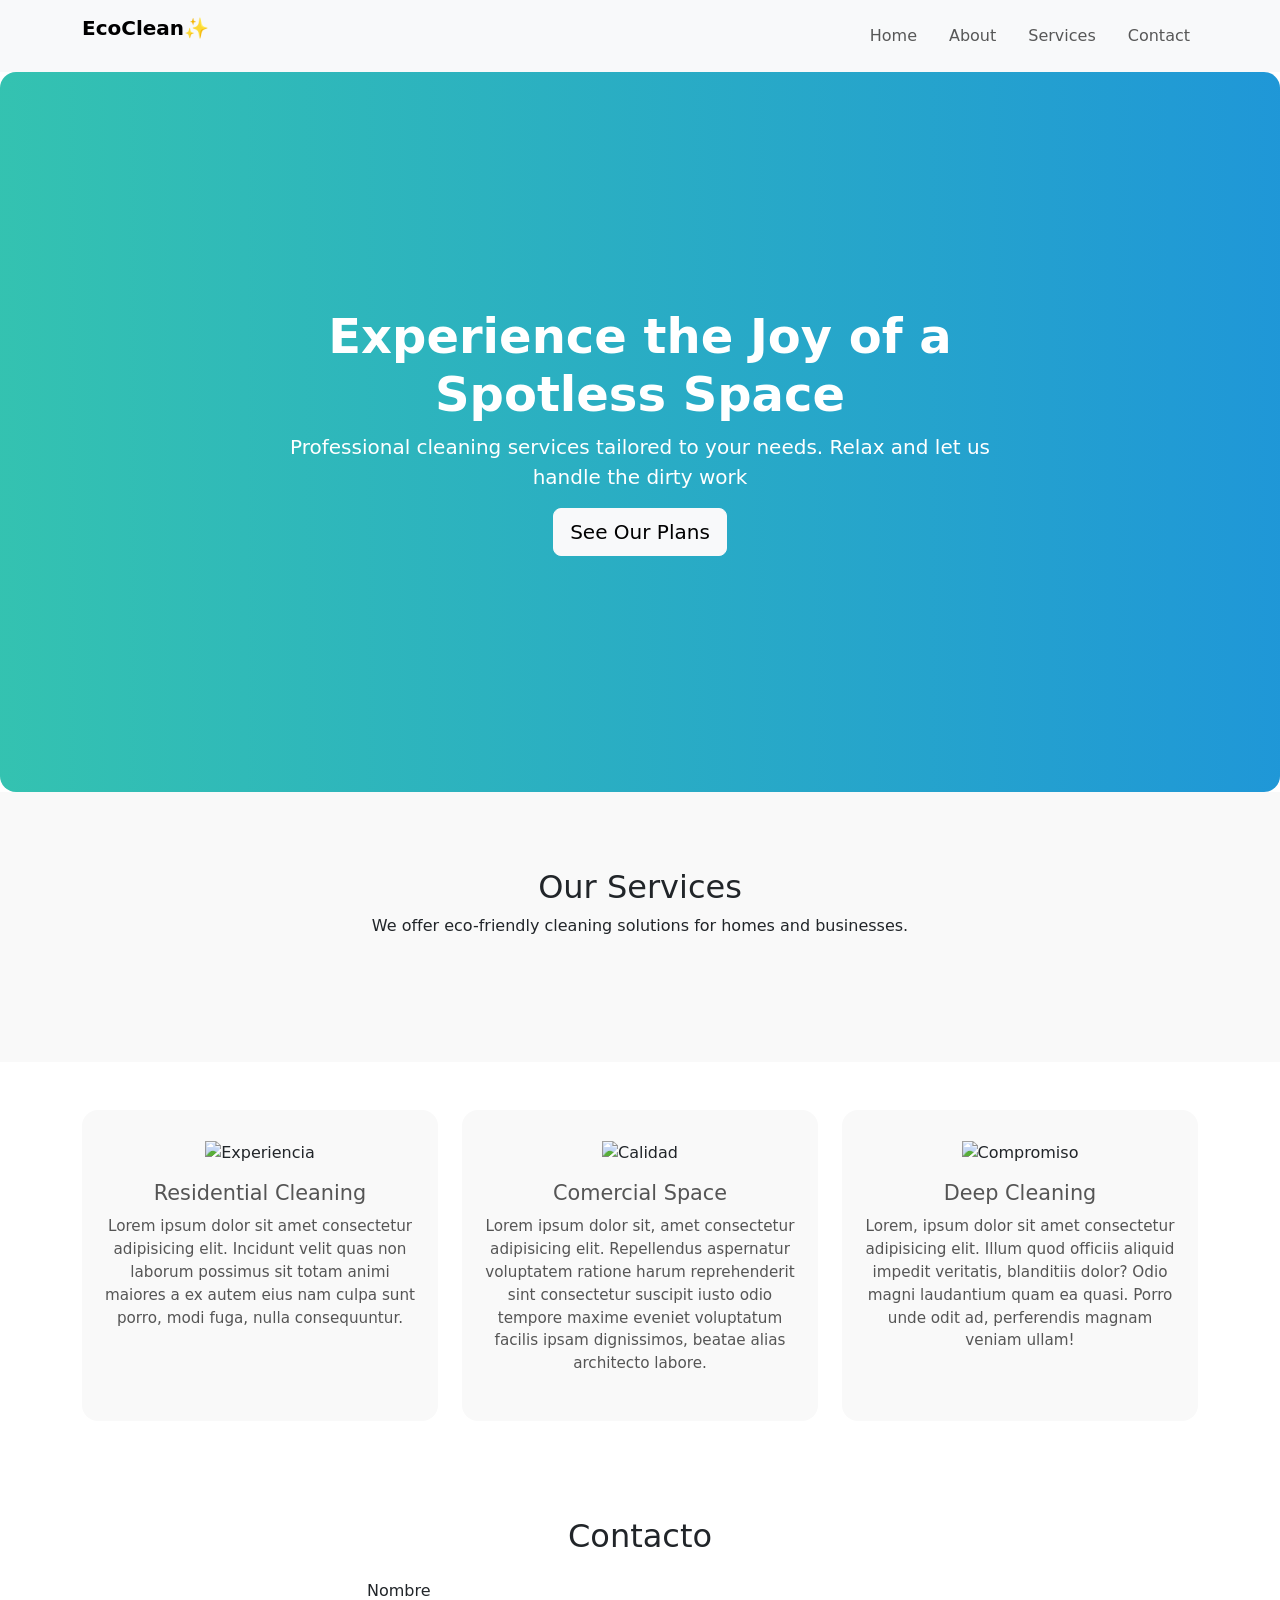
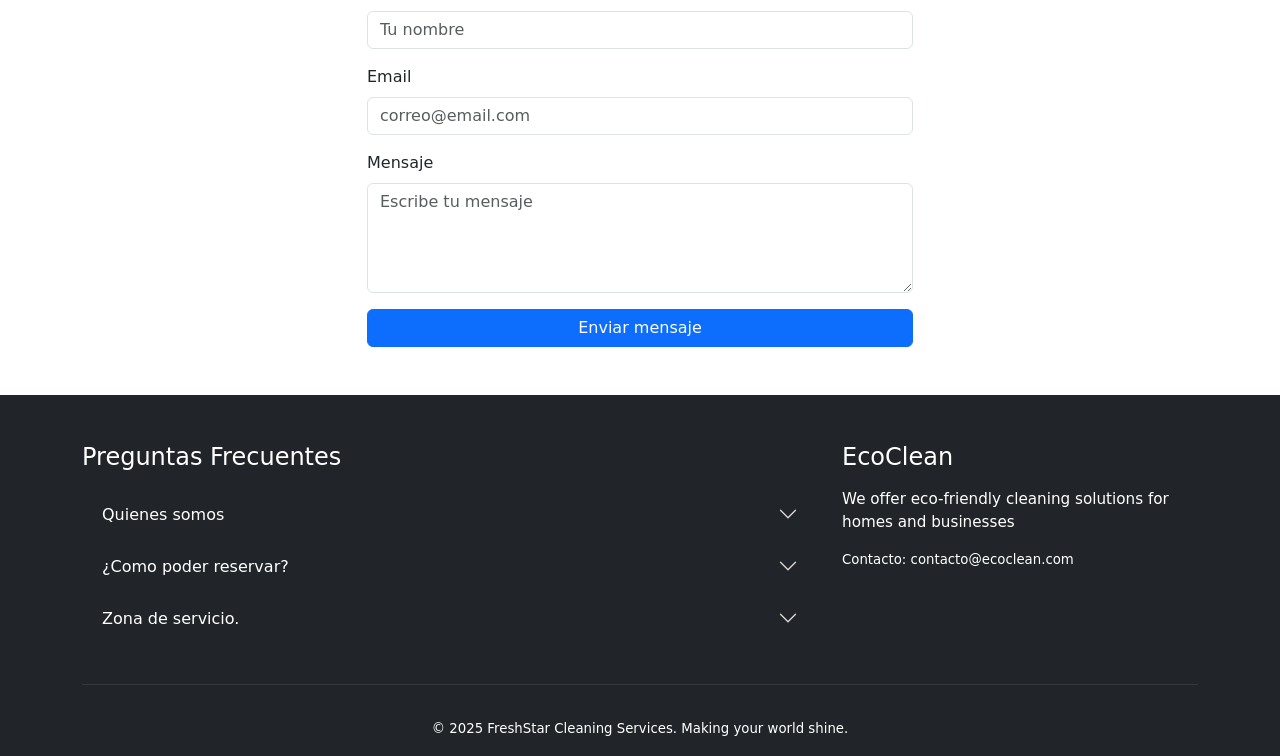
==== commit e4e456ea: "Dv original Aquí están los archivos antes del conflicto" ====
--- a/index.html
+++ b/index.html
@@ -1,154 +1,230 @@
-<!DOCTYPE html>
-<html lang="en">
-<head>
-    <meta charset="UTF-8">
-    <meta name="viewport" content="width=device-width, initial-scale=1.0">
-    <meta http-equiv="X-UA-Compatible" content="ie=edge">
-
-    <!-- Fuentes y Bootstrap -->
-    <link rel="preconnect" href="https://fonts.googleapis.com">
-    <link rel="preconnect" href="https://fonts.gstatic.com" crossorigin>
-    <link href="https://fonts.googleapis.com/css2?family=Poppins:wght@400;700&display=swap" rel="stylesheet">
-    <link href="https://cdn.jsdelivr.net/npm/bootstrap@5.3.3/dist/css/bootstrap.min.css" rel="stylesheet">
-    <link rel="stylesheet" href="https://cdn.jsdelivr.net/npm/bootstrap-icons@1.11.3/font/bootstrap-icons.min.css">
-
-    <!-- CSS propio -->
-    <link rel="stylesheet" href="css/style.css">
-
-    <title>EcoClean - Professional Cleaning Solutions</title>
-</head>
-<body>
-
-    <header>
-        <nav class="navbar navbar-expand-lg bg-light fixed-top">
-            <div class="container">
-                <a class="navbar-brand logo" href="index.html">EcoClean✨</a>
-                <button class="navbar-toggler" type="button" data-bs-toggle="collapse" data-bs-target="#navbarNav">
-                    <span class="navbar-toggler-icon"></span>
-                </button>
-                <div class="collapse navbar-collapse" id="navbarNav">
-                    <ul class="navbar-nav ms-auto align-items-lg-center gap-lg-3">
-                        <li class="nav-item"><a class="nav-link active" href="index.html">Home</a></li>
-                        <li class="nav-item"><a class="nav-link" href="nosotros.html">About Us</a></li>
-                        <li class="nav-item"><a class="nav-link" href="servicios.html">Services</a></li>
-                        <li class="nav-item"><a class="nav-link" href="contacto.html">Contact</a></li>
-                    </ul>
-                </div>
-            </div>
-        </nav>
-    </header>
-
-    <section class="hero d-flex align-items-center">
-        <div class="container">
-            <div class="row justify-content-center">
-                <div class="col-12 col-lg-8 text-white text-center">
-                    <h1 class="display-5 fw-bold">Experience the Joy of a Spotless Space</h1>
-                    <p class="lead">
-                    Professional cleaning services tailored to your needs.
-                    Relax and let us handle the dirty work
-                    </p>
-                    <a href="servicios.html" class="btn btn-light btn-lg">
-                    See Our Plans
-                    </a>
-                </div>
-            </div>
-        </div>
-    </section>
-
-    <section id="about" class="page-section">
-        <div class="container text-center">
-            <h2 class="section-title">About Us</h2>
-            <p class="section-subtitle col-md-8 mx-auto">EcoClean is dedicated to providing sustainable cleaning solutions that protect the environment and care for your health.</p>
-            <a href="nosotros.html" class="btn btn-primary">Learn more about our story</a>
-        </div>
-    </section>
-
-    <section id="services" class="page-section bg-light">
-        <div class="container">
-            <div class="text-center">
-                <h2 class="section-title">Our Main Services</h2>
-                <p class="section-subtitle">We offer eco-friendly solutions for homes and businesses.</p>
-            </div>
-            <div class="row g-4">
-                <div class="col-12 col-md-4">
-                    <div class="service-card text-center h-100">
-                        <div class="icon-img mb-3"><i class="bi bi-house-heart"></i></div>
-                        <h3>Residential Cleaning</h3>
-                        <p>A clean and safe home with products that care for your family and the planet.</p>
-                    </div>
-                </div>
-                <div class="col-12 col-md-4">
-                    <div class="service-card text-center h-100">
-                        <div class="icon-img mb-3"><i class="bi bi-building-check"></i></div>
-                        <h3>Commercial Spaces</h3>
-                        <p>A clean and healthy work environment that boosts productivity and well-being.</p>
-                    </div>
-                </div>
-                <div class="col-12 col-md-4">
-                    <div class="service-card text-center h-100">
-                        <div class="icon-img mb-3"><i class="bi bi-stars"></i></div>
-                        <h3>Deep Cleaning</h3>
-                        <p>A detailed service to remove dirt and allergens, ideal for move-ins or special events.</p>
-                    </div>
-                </div>
-            </div>
-        </div>
-    </section>
-
-    <footer class="footer bg-dark text-white pt-5"> 
-        <div class="container"> 
-            <div class="row"> 
-                <div class="col-12 col-lg-8 mb-4"> 
-                    <h4 class="mb-3">Frequently Asked Questions</h4>
-                    <div class="accordion accordion-flush" id="faqFooter"> 
-                        <div class="accordion-item bg-dark"> 
-                            <h2 class="accordion-header"> 
-                                <button class="accordion-button collapsed bg-dark text-white" type="button" data-bs-toggle="collapse" data-bs-target="#f1"> What products do you use?
-                                </button> 
-                            </h2> 
-                            <div id="f1" class="accordion-collapse collapse" data-bs-parent="#faqFooter"> 
-                                <div class="accordion-body text-white"> We exclusively use certified eco-friendly, biodegradable, and non-toxic cleaning products to ensure the safety of your family and pets. </div> 
-                            </div> 
-                        </div> 
-                        <div class="accordion-item bg-dark"> 
-                            <h2 class="accordion-header"> 
-                                <button class="accordion-button collapsed bg-dark text-white" type="button" data-bs-toggle="collapse" data-bs-target="#f2"> How can I book a service?
-                                </button> 
-                            </h2> 
-                            <div id="f2" class="accordion-collapse collapse" data-bs-parent="#faqFooter"> 
-                                <div class="accordion-body text-white">You can easily book through our contact page. Just fill out the form, and we will get in touch with you to coordinate the details.</div> 
-                            </div> 
-                        </div> 
-                        <div class="accordion-item bg-dark"> 
-                            <h2 class="accordion-header"> 
-                                <button class="accordion-button collapsed bg-dark text-white" type="button" data-bs-toggle="collapse" data-bs-target="#f3"> What is your service area?
-                                </button> 
-                            </h2> 
-                            <div id="f3" class="accordion-collapse collapse" data-bs-parent="#faqFooter"> 
-                                <div class="accordion-body text-white"> We currently offer services throughout the entire Metropolitan Region. If you are outside this area, please contact us to evaluate the possibility of serving you.</div> 
-                            </div> 
-                        </div> 
-                    </div> 
-                </div> 
-                <div class="col-12 col-lg-4"> 
-                    <h4 class="mb-3">EcoClean</h4> 
-                    <p>We offer eco-friendly cleaning solutions for homes and businesses</p> 
-                    <p class="small">Contact: <a href="mailto:contact@ecoclean.com" class="text-white">contact@ecoclean.com</a></p> 
-                </div> 
-            </div> <hr class="border-secondary"> 
-            <div class="text-center py-3"> 
-                <small>&copy; <span id="current-year"></span> EcoClean. A cleaner world is possible.</small> 
-            </div> 
-        </div> 
-    </footer>
-
-    <script src="https://cdn.jsdelivr.net/npm/bootstrap@5.3.3/dist/js/bootstrap.bundle.min.js"></script>
-
-    <!-- Botón para volver arriba -->
-    <button type="button" class="btn btn-green btn-lg position-fixed bottom-0 end-0 m-3" id="btnTop" title="Back to top">
-        <i class="bi bi-arrow-up"></i>
-    </button>
-
-    <script src="js/app.js"></script>
-</body>
+<!DOCTYPE html>
+<html lang="es">
+<head>
+    <meta charset="UTF-8">
+    <meta name="viewport" content="width=device-width, initial-scale=1.0">
+    <meta http-equiv="X-UA-Compatible" content="ie=edge">
+
+    <!-- Bootstrap -->
+    <link href="https://cdn.jsdelivr.net/npm/bootstrap@5.3.8/dist/css/bootstrap.min.css" rel="stylesheet">
+
+    <!-- Icons -->
+    <link rel="stylesheet" href="https://cdn.jsdelivr.net/npm/bootstrap-icons@1.11.1/font/bootstrap-icons.css">
+
+    <!-- CSS propio -->
+    <link rel="stylesheet" href="css/style.css">
+
+    <title>EcoClean</title>
+</head>
+<body>
+
+    <header>
+        <nav class="navbar navbar-expand-lg bg-light">
+            <div class="container">
+
+                <!-- Logo -->
+                <div class="navbar-brand logo">
+                    <p class="logo">EcoClean✨</p>
+                </div>
+
+                <!-- Botón hamburguesa -->
+                <a class="navbar-toggler" type="button"
+                data-bs-toggle="collapse"
+                data-bs-target="#navbarNav">
+                    <span class="navbar-toggler-icon"></span>
+                </a>
+
+                <!-- Menú -->
+                <div class="collapse navbar-collapse" id="navbarNav">
+                    <ul class="navbar-nav ms-auto align-items-lg-center gap-lg-3">
+
+                        <li class="nav-item">
+                            <a class="nav-link" href="index.html">Home</a>
+                        </li>
+
+                        <li class="nav-item">
+                            <a class="nav-link" href="#about">About</a>
+                        </li>
+
+                        <li class="nav-item">
+                            <a class="nav-link" href="#services">Services</a>
+                        </li>
+
+                        <li class="nav-item">
+                            <a class="nav-link" href="#contact">Contact</a>
+                        </li>
+
+                    </ul>
+                </div>
+
+            </div>
+        </nav>
+
+    </header>
+
+    <section class="hero d-flex align-items-center">
+        <div class="container">
+            <div class="row justify-content-center">
+                <div class="col-12 col-lg-8 text-white text-center">
+                    <h1 class="display-5 fw-bold">
+                    Experience the Joy of a Spotless Space
+                    </h1>
+                    <p class="lead">
+                    Professional cleaning services tailored to your needs.
+                    Relax and let us handle the dirty work
+                    </p>
+                    <a href="#services" class="btn btn-light btn-lg">
+                    See Our Plans
+                    </a>
+                </div>
+            </div>
+        </div>
+    </section>
+
+    <section id="about" class="about d-flex align-items-center">
+        <h2 class="text-center">Our Services</h2>
+        <p class="text-center mb-5">We offer eco-friendly cleaning solutions for homes and businesses.</p>
+    </section>
+
+    <section id="services" class="icons py-5">
+
+        <div class="container">
+
+            <div class="row g-4">
+
+                <div class="col-12 col-md-4">
+                    <div class="icon-box text-center h-100">
+                    <div class="icon-img mb-3">
+                        <img src="..." alt="Experiencia">
+                    </div>
+                    <h3>Residential Cleaning</h3>
+                    <p>Lorem ipsum dolor sit amet consectetur adipisicing elit. Incidunt velit quas non laborum possimus sit totam animi maiores a ex autem eius nam culpa sunt porro, modi fuga, nulla consequuntur.</p>
+                    </div>
+                </div>
+
+                <div class="col-12 col-md-4">
+                    <div class="icon-box text-center h-100">
+                    <div class="icon-img mb-3">
+                        <img src="..." alt="Calidad">
+                    </div>
+                    <h3>Comercial Space</h3>
+                    <p>Lorem ipsum dolor sit, amet consectetur adipisicing elit. Repellendus aspernatur voluptatem ratione harum reprehenderit sint consectetur suscipit iusto odio tempore maxime eveniet voluptatum facilis ipsam dignissimos, beatae alias architecto labore.</p>
+                    </div>
+                </div>
+
+                <div class="col-12 col-md-4">
+                    <div class="icon-box text-center h-100">
+                    <div class="icon-img mb-3">
+                        <img src="..." alt="Compromiso">
+                    </div>
+                    <h3>Deep Cleaning</h3>
+                    <p>Lorem, ipsum dolor sit amet consectetur adipisicing elit. Illum quod officiis aliquid impedit veritatis, blanditiis dolor? Odio magni laudantium quam ea quasi. Porro unde odit ad, perferendis magnam veniam ullam!</p>
+                    </div>
+                </div>
+
+            </div>
+        </div>
+
+    </section>
+
+
+    <section id="contact" class="contact py-5">
+        <div class="container">
+
+            <h2 class="text-center mb-4">Contacto</h2>
+
+            <div class="row justify-content-center">
+                <div class="col-12 col-md-8 col-lg-6">
+
+                    <form>
+
+                        <div class="mb-3">
+                            <label class="form-label">Nombre</label>
+                            <input type="text" class="form-control" placeholder="Tu nombre">
+                        </div>
+
+                        <div class="mb-3">
+                            <label class="form-label">Email</label>
+                            <input type="email" class="form-control" placeholder="correo@email.com">
+                        </div>
+
+                        <div class="mb-3">
+                            <label class="form-label">Mensaje</label>
+                            <textarea class="form-control" rows="4"
+                            placeholder="Escribe tu mensaje"></textarea>
+                        </div>
+
+                        <div class="d-grid">
+                            <button type="submit" class="btn btn-primary">
+                            Enviar mensaje
+                            </button>
+                        </div>
+
+                    </form>
+
+                </div>
+            </div>
+
+        </div>
+    </section>
+
+    <footer class="footer bg-dark text-white pt-5"> 
+        <div class="container"> 
+            <div class="row"> 
+            <!-- FAQ --> 
+                <div class="col-12 col-lg-8 mb-4"> 
+                    <h4 class="mb-3">Preguntas Frecuentes</h4>
+                    <div class="accordion accordion-flush" id="faqFooter"> 
+                        <div class="accordion-item bg-dark"> 
+                            <h2 class="accordion-header"> 
+                                <button class="accordion-button collapsed bg-dark text-white" type="button" data-bs-toggle="collapse" data-bs-target="#f1"> Quienes somos 
+                                </button> 
+                            </h2> 
+                            <div id="f1" class="accordion-collapse collapse" data-bs-parent="#faqFooter"> 
+                                <div class="accordion-body text-white"> Lorem ipsum dolor sit amet consectetur adipisicing elit. Esse, eligendi nam. Aperiam dignissimos voluptatum, accusamus assumenda iste iure porro soluta libero consequatur aut optio similique, veritatis labore quibusdam ex maxime? </div> 
+                            </div> 
+                        </div> 
+                        <div class="accordion-item bg-dark"> 
+                            <h2 class="accordion-header"> 
+                                <button class="accordion-button collapsed bg-dark text-white" type="button" data-bs-toggle="collapse" data-bs-target="#f2"> ¿Como poder reservar? 
+                                </button> 
+                            </h2> 
+                            <div id="f2" class="accordion-collapse collapse" data-bs-parent="#faqFooter"> 
+                                <div class="accordion-body text-white">Lorem ipsum dolor sit amet, consectetur adipisicing elit. Id dolorum minus quidem itaque necessitatibus error rem atque, sequi neque, dolorem ex numquam non optio fugit eligendi! Incidunt quisquam voluptatem neque.</div> 
+                            </div> 
+                        </div> 
+                        <div class="accordion-item bg-dark"> 
+                            <h2 class="accordion-header"> 
+                                <button class="accordion-button collapsed bg-dark text-white" type="button" data-bs-toggle="collapse" data-bs-target="#f3"> Zona de servicio. 
+                                </button> 
+                            </h2> 
+                            <div id="f3" class="accordion-collapse collapse" data-bs-parent="#faqFooter"> 
+                                <div class="accordion-body text-white"> Lorem ipsum dolor sit amet consectetur adipisicing elit. Fuga aliquam voluptate quod tempora. Suscipit culpa amet sint tenetur repellendus voluptates cupiditate, obcaecati beatae laborum ut animi eos, mollitia labore porro.</div> 
+                            </div> 
+                        </div> 
+                    </div> 
+                </div> 
+                <!-- Info extra --> 
+                <div class="col-12 col-lg-4"> 
+                    <h4 class="mb-3">EcoClean</h4> 
+                    <p>We offer eco-friendly cleaning solutions for homes and businesses</p> 
+                    <p class="small">Contacto: contacto@ecoclean.com</p> 
+                </div> 
+            </div> <hr class="border-secondary"> 
+            <div class="text-center py-3"> 
+                <small>© 2025 FreshStar Cleaning Services. Making your world shine.</small> 
+            </div> 
+        </div> 
+    </footer>
+
+    <!-- Botón para volver arriba -->
+    <button type="button" class="btn btn-green btn-lg position-fixed bottom-0 end-0 m-3" id="btnTop" title="Volver arriba">
+        <i class="bi bi-arrow-up"></i>
+    </button>
+
+    <script src="https://cdn.jsdelivr.net/npm/bootstrap@5.3.8/dist/js/bootstrap.bundle.min.js"></script>
+
+    <script src="js/app.js"></script>
+    
+</body>
 </html>
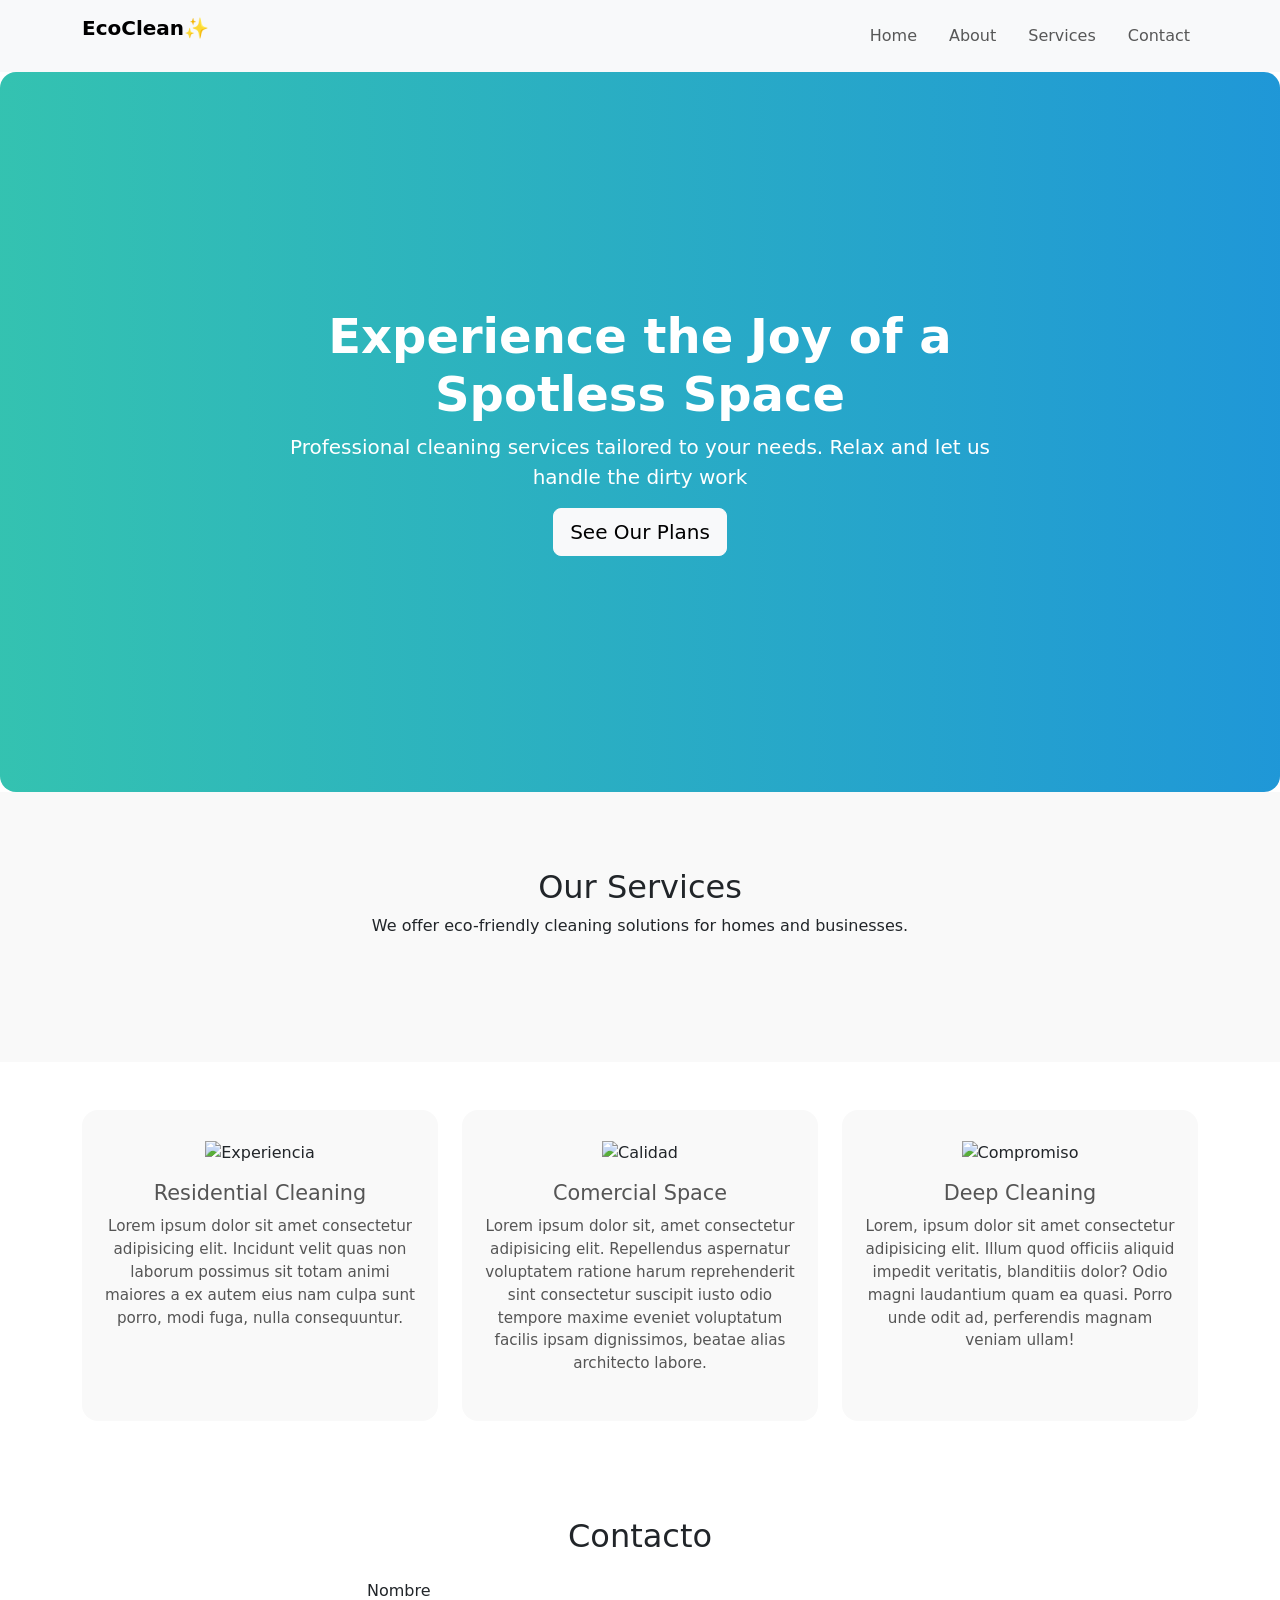
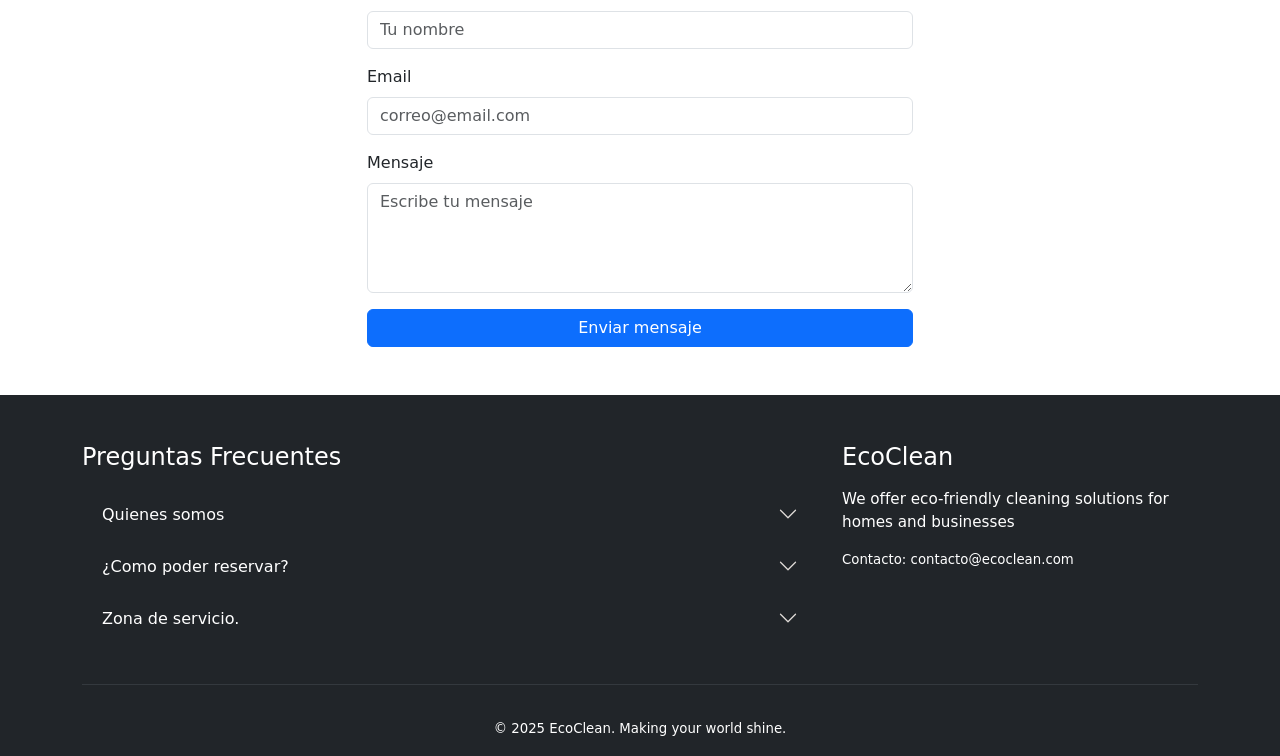
==== commit 0a58fc2b: "Respaldo Este es el respaldo de correcciones realizadas" ====
--- a/index.html
+++ b/index.html
@@ -212,7 +212,7 @@
                 </div> 
             </div> <hr class="border-secondary"> 
             <div class="text-center py-3"> 
-                <small>© 2025 FreshStar Cleaning Services. Making your world shine.</small> 
+                <small>© 2025 EcoClean. Making your world shine.</small> 
             </div> 
         </div> 
     </footer>
